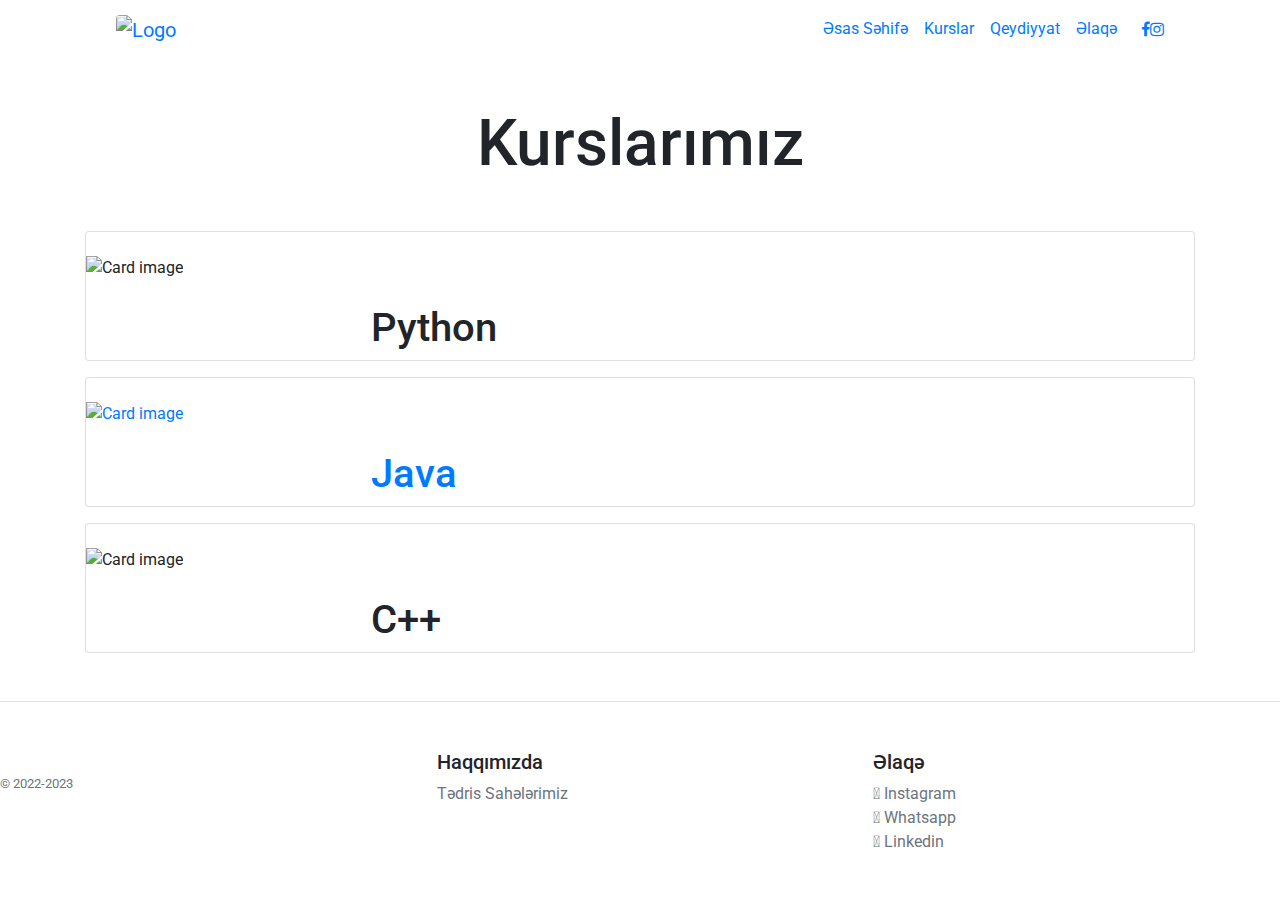
==== courses.html @ a9160421 "Add files via upload" ====
<!DOCTYPE html>
<html lang="en">
<head>
    <meta charset="UTF-8">
    <meta http-equiv="X-UA-Compatible" content="IE=edge">
    <meta name="viewport" content="width=device-width, initial-scale=1.0">
    <link rel="stylesheet" href="https://cdn.jsdelivr.net/npm/bootstrap@4.6.1/dist/css/bootstrap.min.css">
  <link href="https://cdn.jsdelivr.net/npm/bootstrap@5.0.2/dist/css/bootstrap.min.css" rel="stylesheet" integrity="sha384-EVSTQN3/azprG1Anm3QDgpJLIm9Nao0Yz1ztcQTwFspd3yD65VohhpuuCOmLASjC" crossorigin="anonymous">
  <script src="https://cdn.jsdelivr.net/npm/bootstrap@5.0.2/dist/js/bootstrap.bundle.min.js" integrity="sha384-MrcW6ZMFYlzcLA8Nl+NtUVF0sA7MsXsP1UyJoMp4YLEuNSfAP+JcXn/tWtIaxVXM" crossorigin="anonymous"></script>

  <script src="https://kit.fontawesome.com/be6fec46af.js" crossorigin="anonymous"></script>

	<link href='https://fonts.googleapis.com/css?family=Roboto:400,100,300,700' rel='stylesheet' type='text/css'>

	<link rel="stylesheet" href="https://stackpath.bootstrapcdn.com/font-awesome/4.7.0/css/font-awesome.min.css">

    <link rel="stylesheet" href="style.css">
	
  <title>CodeByte</title>
</head>
<body>
    <div class="container">
        <nav class="navbar navbar-expand-lg ftco_navbar ftco-navbar-light" id="ftco-navbar">
        <div class="container">
            <a class="navbar-brand" href="index.html"><img src="logo.png" alt="Logo" class="img-responsive  rounded  rounded-square" height="70"></a>
            <div class="social-media order-lg-last">
                <p class="mb-0 d-flex">
                    <a href="#" class="d-flex align-items-center justify-content-center"><span class="fa fa-facebook"><i class="sr-only">Facebook</i></span></a>
                    <a href="#" class="d-flex align-items-center justify-content-center"><span class="fa fa-instagram"><i class="sr-only">Instagram</i></span></a>

                </p>
        </div>
          <button class="navbar-toggler" type="button" data-toggle="collapse" data-target="#ftco-nav" aria-controls="ftco-nav" aria-expanded="false" aria-label="Toggle navigation">
            <span class="fa fa-bars"></span> Menu
          </button>
          <div class="collapse navbar-collapse" id="ftco-nav">
            <ul class="navbar-nav ml-auto mr-md-3">
                <li class="nav-item active"><a href="#" class="nav-link">Əsas Səhifə</a></li>
                <li class="nav-item"><a href="#" class="nav-link">Kurslar</a></li>  	
                <li class="nav-item"><a href="#" class="nav-link">Qeydiyyat</a></li>
              <li class="nav-item"><a href="#" class="nav-link">Əlaqə</a></li>
            </ul>
          </div>
        </div>
      </nav>
</div>

<style>
  .card:hover {
  transform: scale(1.2); 
}
</style>

<div>
    <div class="container mt-3">
      <h1 class="my-5" style="text-align: center; font-size: 64px;"> Kurslarımız </h1>

        <div class="card">
          <div class="row">
            <div class="col-3">
              <img class="ms-4 my-4" src="python.jpeg" alt="Card image" style="height: 155px;">
            </div>
            <div class="col-3">
              <h1 class="mt-5 pt-4">Python</h4>
            </div>
          </div>
        </div>
    </div>
    
    <div class="container mt-3">
      <a href="java.html">
        <div class="card">
          <div class="row">
            <div class="col-3">
              <img class="ms-4 my-4" src="java2.png" alt="Card image" style="height: 170px; width: 110px;">
            </div>
            <div class="col-3">
              <h1 class="mt-5 pt-4">Java</h4>
            </div>
          </div>
        </div>
      </a>
  </div>
</div>

  <div class="container mt-3">
    <div class="card">
      <div class="row">
        <div class="col-3">
          <img class="ms-4 my-4" src="c_plus.png" alt="Card image" style="height: 160px;">
        </div>
        <div class="col-3">
          <h1 class="mt-5 pt-4">C++</h4>
        </div>
      </div>
    </div>
</div>
</div>

<footer class="pt-4 my-md-5 pt-md-5 border-top">
    <div class="row">
      <div class="col-12 col-md">
        <img class="mb-2" src="logo.png" alt="" width="70" >
        <small class="d-block mb-3 text-muted">&copy; 2022-2023</small>
      </div>
      
      <div class="col-6 col-md">
        <h5>Haqqımızda</h5>
        <ul class="list-unstyled text-small">
          <li><a class="text-muted" href="#">Tədris Sahələrimiz</a></li>
          
        </ul>
      </div>
      <div class="col-6 col-md">
        <h5>Əlaqə</h5>
        <ul class="list-unstyled text-small">
          <li><a class="text-muted" href="#"><span class="fab fa-instagram ">&nbspInstagram</span></a></li>
          <li><a class="text-muted" href="https://wa.me/+994505342302"><span class="fab fa-whatsapp">&nbspWhatsapp</span></a></li>
          <li><a class="text-muted" href="https://www.linkedin.com/in/mahabbat-zakariyayev-a5939a22b/"><span class="fab fa-linkedin">&nbspLinkedin </span></a></li>
        </ul>
      </div>
    </div>
  </footer>

<script src="https://cdn.jsdelivr.net/npm/@popperjs/core@2.9.2/dist/umd/popper.min.js" integrity="sha384-IQsoLXl5PILFhosVNubq5LC7Qb9DXgDA9i+tQ8Zj3iwWAwPtgFTxbJ8NT4GN1R8p" crossorigin="anonymous"></script>
<script src="https://cdn.jsdelivr.net/npm/bootstrap@5.0.2/dist/js/bootstrap.min.js" integrity="sha384-cVKIPhGWiC2Al4u+LWgxfKTRIcfu0JTxR+EQDz/bgldoEyl4H0zUF0QKbrJ0EcQF" crossorigin="anonymous"></script>
<script src="https://code.jquery.com/jquery-3.5.1.slim.min.js" integrity="sha384-DfXdz2htPH0lsSSs5nCTpuj/zy4C+OGpamoFVy38MVBnE+IbbVYUew+OrCXaRkfj" crossorigin="anonymous"></script>
<script src="https://cdn.jsdelivr.net/npm/popper.js@1.16.1/dist/umd/popper.min.js" integrity="sha384-9/reFTGAW83EW2RDu2S0VKaIzap3H66lZH81PoYlFhbGU+6BZp6G7niu735Sk7lN" crossorigin="anonymous"></script>
<script src="https://stackpath.bootstrapcdn.com/bootstrap/4.5.2/js/bootstrap.min.js" integrity="sha384-B4gt1jrGC7Jh4AgTPSdUtOBvfO8shuf57BaghqFfPlYxofvL8/KUEfYiJOMMV+rV" crossorigin="anonymous"></script>

</body>
</html>
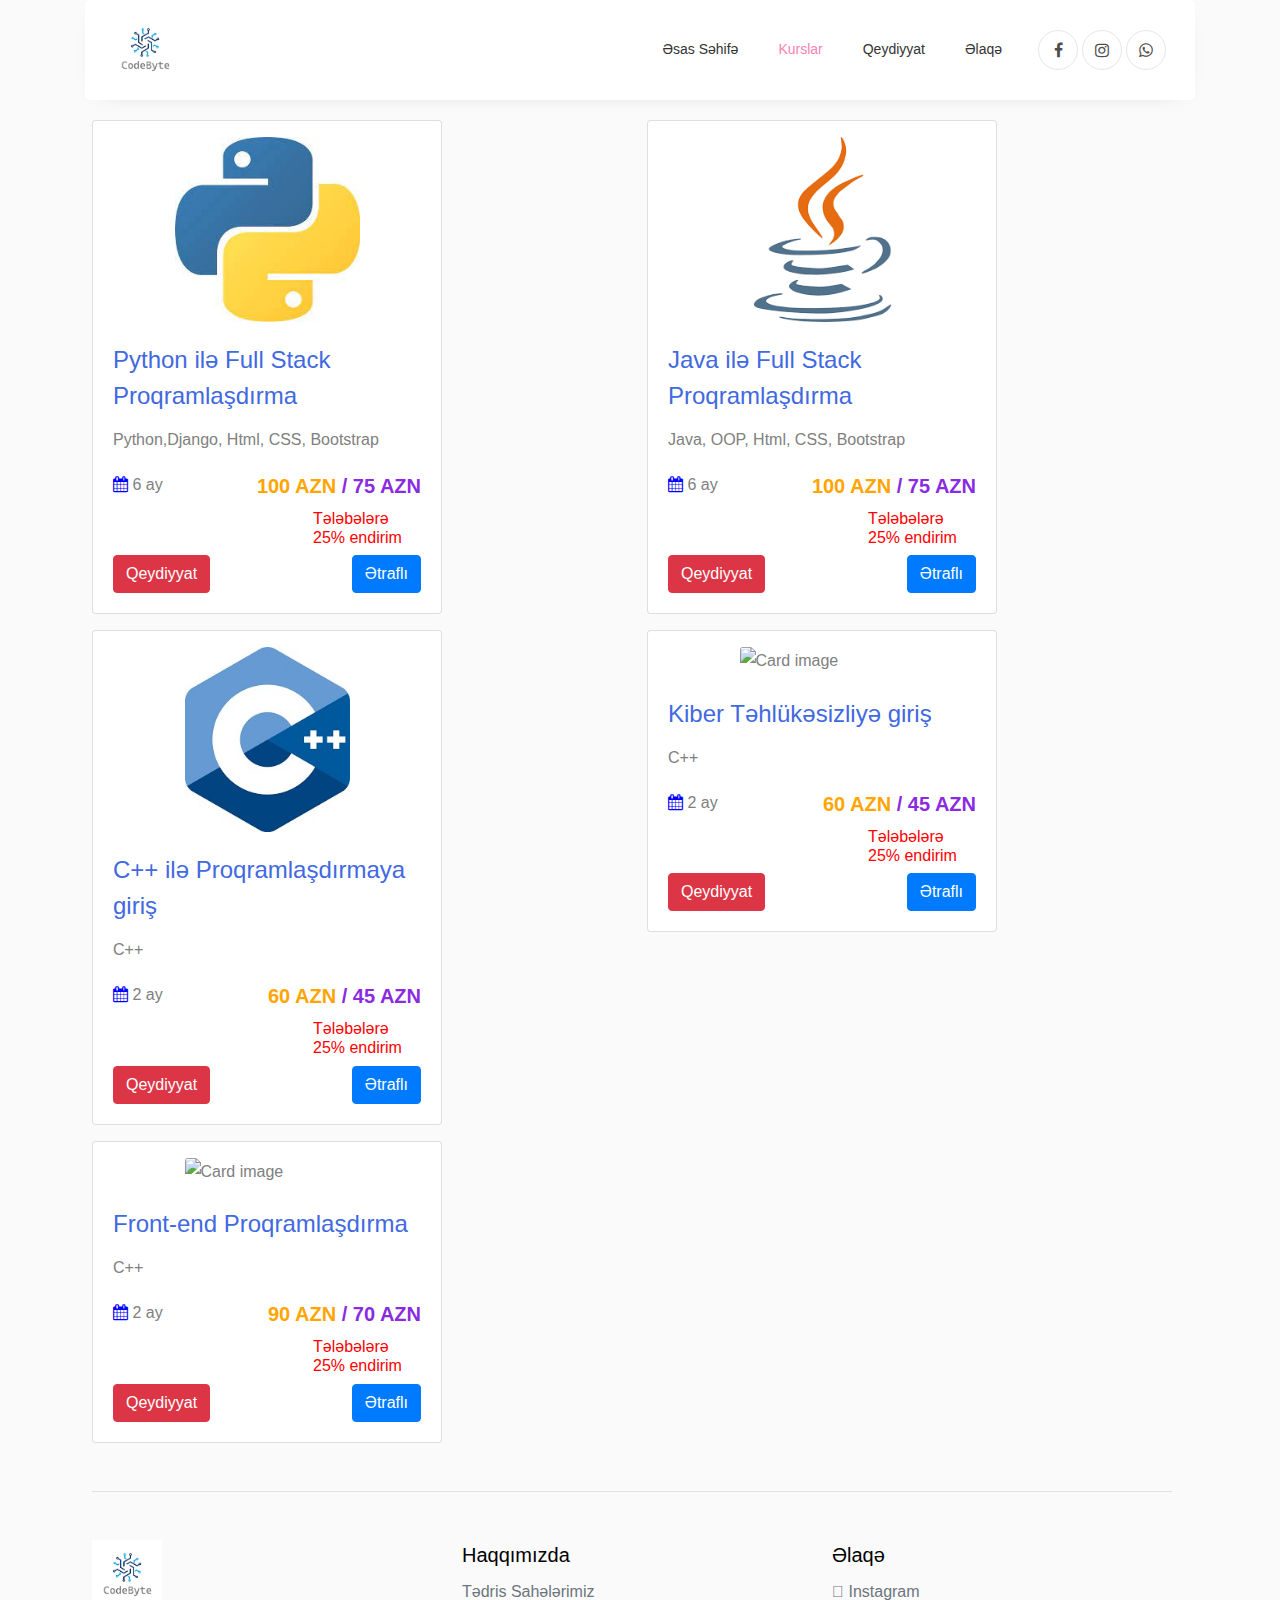
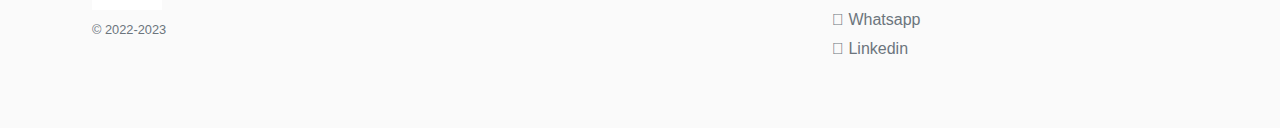
==== commit 9b9125fb: "yayim" ====
--- a/courses.html
+++ b/courses.html
@@ -1,132 +1,270 @@
-<!DOCTYPE html>
-<html lang="en">
-<head>
-    <meta charset="UTF-8">
-    <meta http-equiv="X-UA-Compatible" content="IE=edge">
-    <meta name="viewport" content="width=device-width, initial-scale=1.0">
-    <link rel="stylesheet" href="https://cdn.jsdelivr.net/npm/bootstrap@4.6.1/dist/css/bootstrap.min.css">
-  <link href="https://cdn.jsdelivr.net/npm/bootstrap@5.0.2/dist/css/bootstrap.min.css" rel="stylesheet" integrity="sha384-EVSTQN3/azprG1Anm3QDgpJLIm9Nao0Yz1ztcQTwFspd3yD65VohhpuuCOmLASjC" crossorigin="anonymous">
-  <script src="https://cdn.jsdelivr.net/npm/bootstrap@5.0.2/dist/js/bootstrap.bundle.min.js" integrity="sha384-MrcW6ZMFYlzcLA8Nl+NtUVF0sA7MsXsP1UyJoMp4YLEuNSfAP+JcXn/tWtIaxVXM" crossorigin="anonymous"></script>
-
-  <script src="https://kit.fontawesome.com/be6fec46af.js" crossorigin="anonymous"></script>
-
-	<link href='https://fonts.googleapis.com/css?family=Roboto:400,100,300,700' rel='stylesheet' type='text/css'>
-
-	<link rel="stylesheet" href="https://stackpath.bootstrapcdn.com/font-awesome/4.7.0/css/font-awesome.min.css">
-
-    <link rel="stylesheet" href="style.css">
-	
-  <title>CodeByte</title>
-</head>
-<body>
-    <div class="container">
-        <nav class="navbar navbar-expand-lg ftco_navbar ftco-navbar-light" id="ftco-navbar">
-        <div class="container">
-            <a class="navbar-brand" href="index.html"><img src="logo.png" alt="Logo" class="img-responsive  rounded  rounded-square" height="70"></a>
-            <div class="social-media order-lg-last">
-                <p class="mb-0 d-flex">
-                    <a href="#" class="d-flex align-items-center justify-content-center"><span class="fa fa-facebook"><i class="sr-only">Facebook</i></span></a>
-                    <a href="#" class="d-flex align-items-center justify-content-center"><span class="fa fa-instagram"><i class="sr-only">Instagram</i></span></a>
-
-                </p>
-        </div>
-          <button class="navbar-toggler" type="button" data-toggle="collapse" data-target="#ftco-nav" aria-controls="ftco-nav" aria-expanded="false" aria-label="Toggle navigation">
-            <span class="fa fa-bars"></span> Menu
-          </button>
-          <div class="collapse navbar-collapse" id="ftco-nav">
-            <ul class="navbar-nav ml-auto mr-md-3">
-                <li class="nav-item active"><a href="#" class="nav-link">Əsas Səhifə</a></li>
-                <li class="nav-item"><a href="#" class="nav-link">Kurslar</a></li>  	
-                <li class="nav-item"><a href="#" class="nav-link">Qeydiyyat</a></li>
-              <li class="nav-item"><a href="#" class="nav-link">Əlaqə</a></li>
-            </ul>
-          </div>
-        </div>
-      </nav>
-</div>
-
-<style>
-  .card:hover {
-  transform: scale(1.2); 
-}
-</style>
-
-<div>
-    <div class="container mt-3">
-      <h1 class="my-5" style="text-align: center; font-size: 64px;"> Kurslarımız </h1>
-
-        <div class="card">
-          <div class="row">
-            <div class="col-3">
-              <img class="ms-4 my-4" src="python.jpeg" alt="Card image" style="height: 155px;">
-            </div>
-            <div class="col-3">
-              <h1 class="mt-5 pt-4">Python</h4>
-            </div>
-          </div>
-        </div>
-    </div>
-    
-    <div class="container mt-3">
-      <a href="java.html">
-        <div class="card">
-          <div class="row">
-            <div class="col-3">
-              <img class="ms-4 my-4" src="java2.png" alt="Card image" style="height: 170px; width: 110px;">
-            </div>
-            <div class="col-3">
-              <h1 class="mt-5 pt-4">Java</h4>
-            </div>
-          </div>
-        </div>
-      </a>
-  </div>
-</div>
-
-  <div class="container mt-3">
-    <div class="card">
-      <div class="row">
-        <div class="col-3">
-          <img class="ms-4 my-4" src="c_plus.png" alt="Card image" style="height: 160px;">
-        </div>
-        <div class="col-3">
-          <h1 class="mt-5 pt-4">C++</h4>
-        </div>
-      </div>
-    </div>
-</div>
-</div>
-
-<footer class="pt-4 my-md-5 pt-md-5 border-top">
-    <div class="row">
-      <div class="col-12 col-md">
-        <img class="mb-2" src="logo.png" alt="" width="70" >
-        <small class="d-block mb-3 text-muted">&copy; 2022-2023</small>
-      </div>
-      
-      <div class="col-6 col-md">
-        <h5>Haqqımızda</h5>
-        <ul class="list-unstyled text-small">
-          <li><a class="text-muted" href="#">Tədris Sahələrimiz</a></li>
-          
-        </ul>
-      </div>
-      <div class="col-6 col-md">
-        <h5>Əlaqə</h5>
-        <ul class="list-unstyled text-small">
-          <li><a class="text-muted" href="#"><span class="fab fa-instagram ">&nbspInstagram</span></a></li>
-          <li><a class="text-muted" href="https://wa.me/+994505342302"><span class="fab fa-whatsapp">&nbspWhatsapp</span></a></li>
-          <li><a class="text-muted" href="https://www.linkedin.com/in/mahabbat-zakariyayev-a5939a22b/"><span class="fab fa-linkedin">&nbspLinkedin </span></a></li>
-        </ul>
-      </div>
-    </div>
-  </footer>
-
-<script src="https://cdn.jsdelivr.net/npm/@popperjs/core@2.9.2/dist/umd/popper.min.js" integrity="sha384-IQsoLXl5PILFhosVNubq5LC7Qb9DXgDA9i+tQ8Zj3iwWAwPtgFTxbJ8NT4GN1R8p" crossorigin="anonymous"></script>
-<script src="https://cdn.jsdelivr.net/npm/bootstrap@5.0.2/dist/js/bootstrap.min.js" integrity="sha384-cVKIPhGWiC2Al4u+LWgxfKTRIcfu0JTxR+EQDz/bgldoEyl4H0zUF0QKbrJ0EcQF" crossorigin="anonymous"></script>
-<script src="https://code.jquery.com/jquery-3.5.1.slim.min.js" integrity="sha384-DfXdz2htPH0lsSSs5nCTpuj/zy4C+OGpamoFVy38MVBnE+IbbVYUew+OrCXaRkfj" crossorigin="anonymous"></script>
-<script src="https://cdn.jsdelivr.net/npm/popper.js@1.16.1/dist/umd/popper.min.js" integrity="sha384-9/reFTGAW83EW2RDu2S0VKaIzap3H66lZH81PoYlFhbGU+6BZp6G7niu735Sk7lN" crossorigin="anonymous"></script>
-<script src="https://stackpath.bootstrapcdn.com/bootstrap/4.5.2/js/bootstrap.min.js" integrity="sha384-B4gt1jrGC7Jh4AgTPSdUtOBvfO8shuf57BaghqFfPlYxofvL8/KUEfYiJOMMV+rV" crossorigin="anonymous"></script>
-
-</body>
+<!DOCTYPE html>
+<html lang="en">
+
+<head>
+    <meta http-equiv="X-UA-Compatible" content="IE=edge" />
+    <meta name="viewport" content="width=device-width, initial-scale=1.0" />
+    <meta charset="UTF-8" />
+    <link rel="stylesheet" href="https://cdn.jsdelivr.net/npm/bootstrap@4.6.1/dist/css/bootstrap.min.css" />
+    <link href="https://cdn.jsdelivr.net/npm/bootstrap@5.0.2/dist/css/bootstrap.min.css" rel="stylesheet" integrity="sha384-EVSTQN3/azprG1Anm3QDgpJLIm9Nao0Yz1ztcQTwFspd3yD65VohhpuuCOmLASjC" crossorigin="anonymous" />
+    <script src="https://cdn.jsdelivr.net/npm/bootstrap@5.0.2/dist/js/bootstrap.bundle.min.js" integrity="sha384-MrcW6ZMFYlzcLA8Nl+NtUVF0sA7MsXsP1UyJoMp4YLEuNSfAP+JcXn/tWtIaxVXM" crossorigin="anonymous"></script>
+
+    <script src="https://kit.fontawesome.com/be6fec46af.js" crossorigin="anonymous"></script>
+
+    <link href="https://fonts.googleapis.com/css?family=Roboto:400,100,300,700" rel="stylesheet" type="text/css" />
+
+    <link rel="stylesheet" href="https://stackpath.bootstrapcdn.com/font-awesome/4.7.0/css/font-awesome.min.css" />
+    <link href="https://fonts.googleapis.com/css?family=Roboto:400,100,300,700" rel="stylesheet" type="text/css" />
+
+    <link rel="stylesheet" href="https://stackpath.bootstrapcdn.com/font-awesome/4.7.0/css/font-awesome.min.css" />
+
+    <link rel="stylesheet" href="css/style.css" />
+
+    <title>CodeByte</title>
+</head>
+
+<body>
+    <div class="container">
+        <nav class="navbar navbar-expand-lg ftco_navbar ftco-navbar-light" id="ftco-navbar">
+            <div class="container">
+                <a class="navbar-brand" href="index.html"><img src="logo.png" alt="Logo" class="img-responsive rounded rounded-square" height="70" /></a>
+                <div class="social-media order-lg-last">
+                    <p class="mb-0 d-flex">
+                        <a href="#" class="d-flex align-items-center justify-content-center"><span class="fa fa-facebook"
+                  ><i class="sr-only">Facebook</i></span
+                ></a>
+                        <a href="#" class="d-flex align-items-center justify-content-center"><span class="fa fa-instagram"
+                  ><i class="sr-only">Instagram</i></span
+                ></a>
+                        <a href="https://wa.me/+994554346188" class="d-flex align-items-center justify-content-center"><span class="fa fa-whatsapp"
+                  ><i class="sr-only">Whatsapp</i></span
+                ></a>
+
+                    </p>
+                </div>
+                <button class="navbar-toggler" type="button" data-toggle="collapse" data-target="#ftco-nav" aria-controls="ftco-nav" aria-expanded="false" aria-label="Toggle navigation">
+            <span class="fa fa-bars"></span> Menu
+          </button>
+                <div class="collapse navbar-collapse" id="ftco-nav">
+                    <ul class="navbar-nav ml-auto mr-md-3">
+                        <li class="nav-item ">
+                            <a href="#" class="nav-link">Əsas Səhifə</a>
+                        </li>
+                        <li class="nav-item active"><a href="#" class="nav-link">Kurslar</a></li>
+                        <li class="nav-item">
+                            <a href="https://codebyte.az/register.html" class="nav-link">Qeydiyyat</a>
+                        </li>
+                        <li class="nav-item"><a href="https://wa.me/+994554346188" class="nav-link">Əlaqə</a></li>
+                    </ul>
+                </div>
+            </div>
+        </nav>
+    </div>
+
+    <!-- 
+    <nav class="navbar navbar-dark navbar-expand-sm bg-dark fixed-top">
+      <div class="container">
+      <a href="/" class="navbar-brand">
+      <i class="fas fa-blog"></i> &nbsp;
+      Blog Template
+      </a>
+
+      <button class="navbar-toggler" type="button" data-toggle="collapse" data-target="#navbarCollapse">
+          <span class="navbar-toggler-icon"></span>
+      </button>
+
+
+      <div id="navbarCollapse" class="collapse navbar-collapse">
+      <ul class="navbar-nav ml-auto">
+          <li class="nav-item">
+              <a href="" class="nav-link active">
+                  Home
+              </a>
+          </li>
+          <li class="nav-item">
+              <a href="" class="nav-link active">
+                  Blog
+              </a>
+          </li>
+          <li class="nav-item">
+              <a href="" class="nav-link active">
+                  About
+              </a>
+          </li>
+          <li class="nav-item">
+              <a href="" class="nav-link active">
+                  Contact
+              </a>
+          </li>
+      </ul>
+      </div>
+      </div>
+    </nav> -->
+
+    <main role="main">
+        <div class="container mt-1 containerbody">
+            <style>
+                .card {
+                    z-index: 5;
+                }
+                
+                .card:hover {
+                    transform: scale(1.05);
+                }
+            </style>
+            <div class="container" style="margin-left: 0px; position: relative;
+            left:-8px;">
+                <div class="row">
+                    <div class="mt-3 col">
+                        <div class="card" style="width: 350px;">
+                            <div class="d-flex justify-content-center mt-3">
+                                <img class="card-img-top" src="python.jpg" alt="Card image" style="width:185px;">
+                            </div>
+                            <div class="card-body">
+                                <h4 class="card-title" style="color:royalblue;">Python ilə Full Stack Proqramlaşdırma</h4>
+                                <p class="card-text">Python,Django, Html, CSS, Bootstrap</p>
+                                <i class="fa fa-calendar" style="color:blue;"></i> 6 ay
+                                <h5 style="float: right; font-weight: bold; color:blueviolet;"> / 75 AZN </h5>
+                                <h5 style="float: right; font-weight: bold; color: orange;"> 100 AZN&nbsp; </h5>
+                                <h6 style="margin-left: 200px; color: red;"> Tələbələrə 25% endirim </h6>
+                                <a href="https://codebyte.az/register.html" class="btn btn-danger float-left">Qeydiyyat</a>
+                                <a href="" class="btn btn-primary float-right">Ətraflı</a>
+                            </div>
+                        </div>
+                    </div>
+                    <div class="mt-3 col">
+                        <div class="card" style="width: 350px;">
+                            <div class="d-flex justify-content-center mt-3">
+                                <img class="card-img-top" src="java.png" alt="Card image" style="width:185px;">
+                            </div>
+                            <div class="card-body">
+                                <h4 class="card-title" style="color:royalblue;">Java ilə Full Stack Proqramlaşdırma</h4>
+                                <p class="card-text">Java, OOP, Html, CSS, Bootstrap</p>
+                                <i class="fa fa-calendar" style="color:blue;"></i> 6 ay
+                                <h5 style="float: right; font-weight: bold; color:blueviolet;"> / 75 AZN </h5>
+                                <h5 style="float: right; font-weight: bold; color: orange;"> 100 AZN&nbsp; </h5>
+                                <h6 style="margin-left: 200px; color: red;"> Tələbələrə 25% endirim </h6>
+                                <a href="https://codebyte.az/register.html" class="btn btn-danger float-left">Qeydiyyat</a>
+                                <a href="" class="btn btn-primary float-right">Ətraflı</a>
+                            </div>
+                        </div>
+                    </div>
+
+                    <div class="mt-3  col">
+                        <div class="card" style="width: 350px;">
+                            <div class="d-flex justify-content-center mt-3">
+                                <img class="card-img-top" src="cpp.jpg" alt="Card image" style="width:165px;">
+                            </div>
+                            <div class="card-body">
+                                <h4 class="card-title" style="color:royalblue;">C++ ilə Proqramlaşdırmaya giriş</h4>
+                                <p class="card-text">C++</p>
+                                <i class="fa fa-calendar" style="color:blue;"></i> 2 ay
+                                <h5 style="float: right; font-weight: bold; color:blueviolet;"> / 45 AZN </h5>
+                                <h5 style="float: right; font-weight: bold; color: orange;"> 60 AZN&nbsp; </h5>
+                                <h6 style="margin-left: 200px; color: red;"> Tələbələrə 25% endirim </h6>
+                                <a href="https://codebyte.az/register.html" class="btn btn-danger float-left">Qeydiyyat</a>
+                                <a href="" class="btn btn-primary float-right">Ətraflı</a>
+                            </div>
+                        </div>
+                    </div>
+                    <div class="mt-3 col">
+                        <div class="card" style="width:350px;">
+                            <div class="d-flex justify-content-center mt-3">
+                                <img class="card-img-top" src="https://previews.123rf.com/images/ileezhun/ileezhun1911/ileezhun191100206/135651771-cyber-security-technology-background-square.jpg" alt="Card image" style="width:165px;">
+                            </div>
+                            <div class="card-body">
+                                <h4 class="card-title" style="color:royalblue;">Kiber Təhlükəsizliyə giriş</h4>
+                                <p class="card-text">C++</p>
+                                <i class="fa fa-calendar" style="color:blue;"></i> 2 ay
+                                <h5 style="float: right; font-weight: bold; color:blueviolet;"> / 45 AZN </h5>
+                                <h5 style="float: right; font-weight: bold; color: orange;"> 60 AZN&nbsp; </h5>
+                                <h6 style="margin-left: 200px; color: red;"> Tələbələrə 25% endirim </h6>
+                                <a href="https://codebyte.az/register.html" class="btn btn-danger float-left">Qeydiyyat</a>
+                                <a href="" class="btn btn-primary float-right">Ətraflı</a>
+                            </div>
+                        </div>
+                    </div>
+
+                    <div class="mt-3 col">
+                        <div class="card" style="width:350px;">
+                            <div class="d-flex justify-content-center mt-3">
+                                <img class="card-img-top" src="https://media.tproger.ru/uploads/2018/04/333135-PA04FK-538-e1545402996548.jpg" alt="Card image" style="width:165px;">
+                            </div>
+                            <div class="card-body">
+                                <h4 class="card-title" style="color:royalblue;">Front-end Proqramlaşdırma</h4>
+                                <p class="card-text">C++</p>
+                                <i class="fa fa-calendar" style="color:blue;"></i> 2 ay
+                                <h5 style="float: right; font-weight: bold; color:blueviolet;"> / 70 AZN </h5>
+                                <h5 style="float: right; font-weight: bold; color: orange;"> 90 AZN&nbsp; </h5>
+                                <h6 style="margin-left: 200px; color: red;"> Tələbələrə 25% endirim </h6>
+                                <a href="https://codebyte.az/register.html" class="btn btn-danger float-left">Qeydiyyat</a>
+                                <a href="" class="btn btn-primary float-right">Ətraflı</a>
+                            </div>
+                        </div>
+                    </div>
+
+
+
+
+                </div>
+
+
+
+
+
+
+
+
+
+
+
+
+
+
+
+
+
+
+
+
+
+
+
+
+                <footer class="pt-4 my-md-5 pt-md-5 border-top">
+                    <div class="row">
+                        <div class="col-12 col-md">
+                            <img class="mb-2" src="logo.png" alt="" width="70">
+                            <small class="d-block mb-3 text-muted">&copy; 2022-2023</small>
+                        </div>
+
+                        <div class="col-6 col-md">
+                            <h5>Haqqımızda</h5>
+                            <ul class="list-unstyled text-small">
+                                <li><a class="text-muted" href="#">Tədris Sahələrimiz</a></li>
+
+                            </ul>
+                        </div>
+                        <div class="col-6 col-md">
+                            <h5>Əlaqə</h5>
+                            <ul class="list-unstyled text-small">
+                                <li><a class="text-muted" href="https://www.instagram.com/codebyte.az/"><span class="fab fa-instagram ">&nbspInstagram</span></a></li>
+                                <li><a class="text-muted" href="https://wa.me/+994554346188"><span class="fab fa-whatsapp">&nbspWhatsapp</span></a></li>
+                                <li><a class="text-muted" href="https://www.linkedin.com/in/mahabbat-zakariyayev-a5939a22b/"><span class="fab fa-linkedin">&nbspLinkedin </span></a></li>
+                            </ul>
+                        </div>
+                    </div>
+                </footer>
+
+
+            </div>
+    </main>
+
+    <script src="https://cdn.jsdelivr.net/npm/@popperjs/core@2.9.2/dist/umd/popper.min.js" integrity="sha384-IQsoLXl5PILFhosVNubq5LC7Qb9DXgDA9i+tQ8Zj3iwWAwPtgFTxbJ8NT4GN1R8p" crossorigin="anonymous"></script>
+    <script src="https://cdn.jsdelivr.net/npm/bootstrap@5.0.2/dist/js/bootstrap.min.js" integrity="sha384-cVKIPhGWiC2Al4u+LWgxfKTRIcfu0JTxR+EQDz/bgldoEyl4H0zUF0QKbrJ0EcQF" crossorigin="anonymous"></script>
+    <script src="https://code.jquery.com/jquery-3.5.1.slim.min.js" integrity="sha384-DfXdz2htPH0lsSSs5nCTpuj/zy4C+OGpamoFVy38MVBnE+IbbVYUew+OrCXaRkfj" crossorigin="anonymous"></script>
+    <script src="https://cdn.jsdelivr.net/npm/popper.js@1.16.1/dist/umd/popper.min.js" integrity="sha384-9/reFTGAW83EW2RDu2S0VKaIzap3H66lZH81PoYlFhbGU+6BZp6G7niu735Sk7lN" crossorigin="anonymous"></script>
+    <script src="https://stackpath.bootstrapcdn.com/bootstrap/4.5.2/js/bootstrap.min.js" integrity="sha384-B4gt1jrGC7Jh4AgTPSdUtOBvfO8shuf57BaghqFfPlYxofvL8/KUEfYiJOMMV+rV" crossorigin="anonymous"></script>
+</body>
+
 </html>